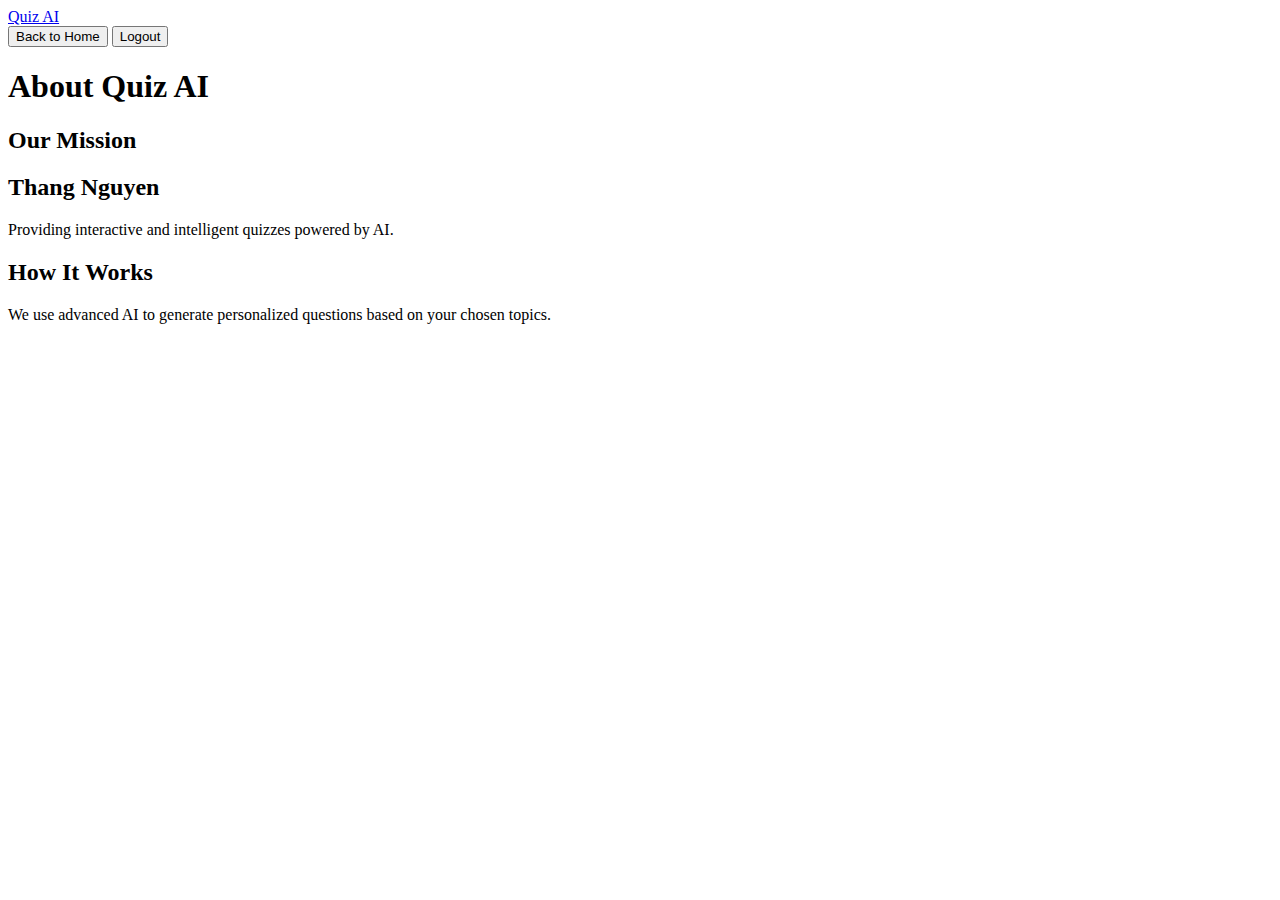
==== pages/about.html @ 5732d0c4 "adnsas" ====
<!DOCTYPE html>
<html lang="en">
<head>
    <meta charset="UTF-8">
    <meta name="viewport" content="width=device-width, initial-scale=1.0">
    <title>About - Quiz AI</title>
    <link rel="stylesheet" href="../css/about.css">
</head>
<body>
    <nav class="navbar">
        <a href="home.html" class="logo-link">
            <div class="logo">Quiz AI</div>
        </a>
        <div class="user-info">
            <span id="username"></span>
            <button id="backBtn">Back to Home</button>
            <button id="logoutBtn">Logout</button>
        </div>
    </nav>
    <main class="main-content">
        <h1>About Quiz AI</h1>
        <div class="about-container">
            <section class="about-section">
                <h2>Our Mission</h2>
                <h2>Thang Nguyen</h2>
                <p>Providing interactive and intelligent quizzes powered by AI.</p>
            </section>
            <section class="about-section">
                <h2>How It Works</h2>
                <p>We use advanced AI to generate personalized questions based on your chosen topics.</p>
            </section>
        </div>
    </main>
    <script src="../js/about.js"></script>
</body>
</html>
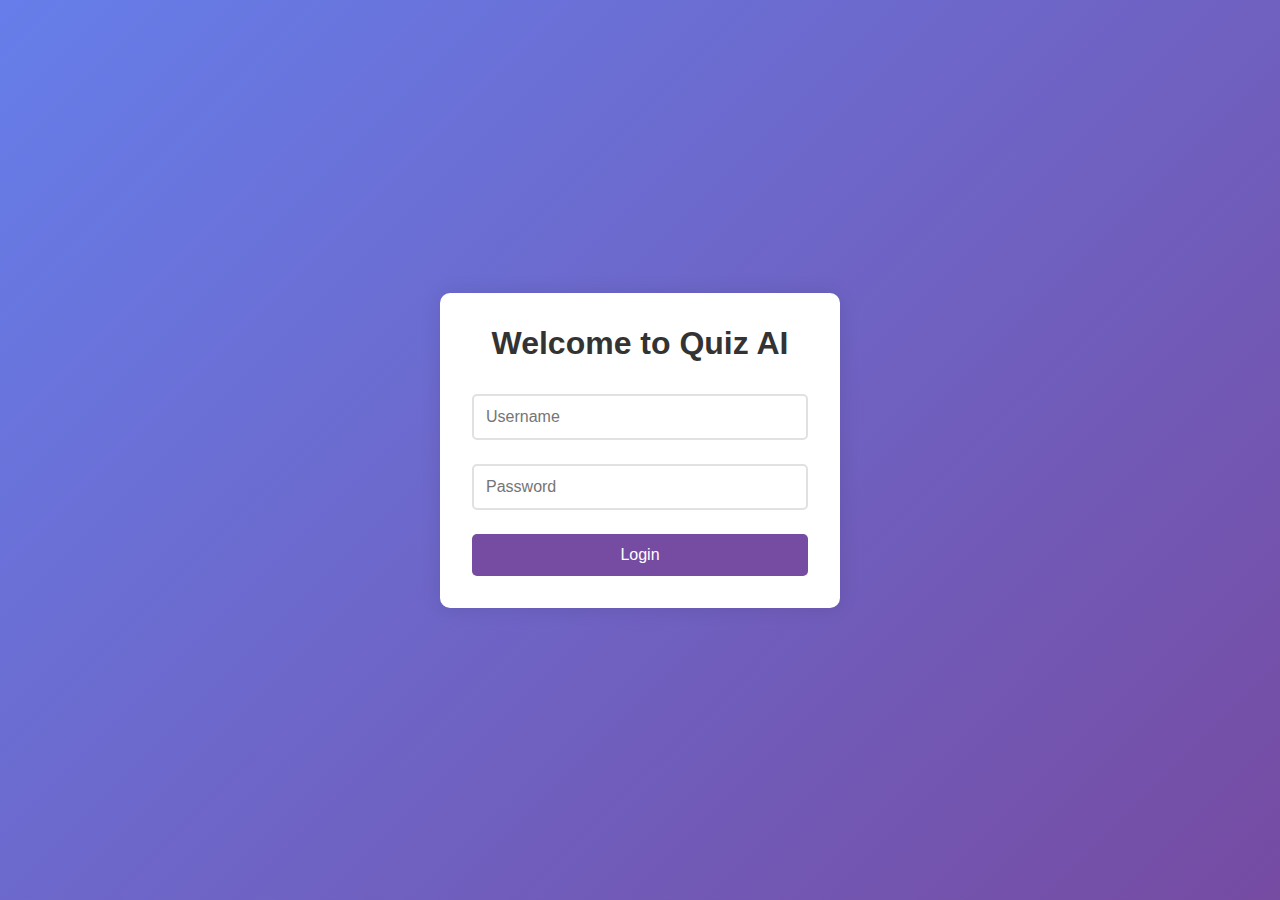
==== commit 4108f8fb: "Format Code" ====
--- a/pages/about.html
+++ b/pages/about.html
@@ -22,7 +22,6 @@
         <div class="about-container">
             <section class="about-section">
                 <h2>Our Mission</h2>
-                <h2>Thang Nguyen</h2>
                 <p>Providing interactive and intelligent quizzes powered by AI.</p>
             </section>
             <section class="about-section">
--- a/css/about.css
+++ b/css/about.css
@@ -0,0 +1,114 @@
+* {
+    margin: 0;
+    padding: 0;
+    box-sizing: border-box;
+    font-family: 'Arial', sans-serif;
+}
+
+body {
+    min-height: 100vh;
+    background: #f5f7fa;
+}
+
+.navbar {
+    background: white;
+    padding: 1rem 2rem;
+    box-shadow: 0 2px 10px rgba(0, 0, 0, 0.1);
+    display: flex;
+    justify-content: space-between;
+    align-items: center;
+}
+
+.logo {
+    font-size: 1.5rem;
+    font-weight: bold;
+    color: #764ba2;
+}
+
+.logo-link {
+    text-decoration: none;
+    cursor: pointer;
+}
+
+.logo-link:hover .logo {
+    color: #667eea;
+}
+
+.user-info {
+    display: flex;
+    align-items: center;
+    gap: 1rem;
+}
+
+#username {
+    color: #333;
+}
+
+#logoutBtn {
+    padding: 8px 16px;
+    background: #764ba2;
+    color: white;
+    border: none;
+    border-radius: 5px;
+    cursor: pointer;
+    transition: background 0.3s ease;
+}
+
+#logoutBtn:hover {
+    background: #667eea;
+}
+
+#backBtn {
+    padding: 8px 16px;
+    background: #6c757d;
+    color: white;
+    border: none;
+    border-radius: 5px;
+    cursor: pointer;
+    transition: background 0.3s ease;
+}
+
+#backBtn:hover {
+    background: #5a6268;
+}
+
+.main-content {
+    padding: 2rem;
+    max-width: 1200px;
+    margin: 0 auto;
+}
+
+h1 {
+    color: #333;
+    margin-bottom: 2rem;
+    text-align: center;
+}
+
+.about-container {
+    background: white;
+    padding: 2rem;
+    border-radius: 10px;
+    box-shadow: 0 0 20px rgba(0, 0, 0, 0.1);
+}
+
+.about-section {
+    margin-bottom: 2rem;
+    padding: 1.5rem;
+    background: #f8f9fa;
+    border-radius: 8px;
+}
+
+.about-section:last-child {
+    margin-bottom: 0;
+}
+
+h2 {
+    color: #764ba2;
+    margin-bottom: 1rem;
+}
+
+p {
+    color: #666;
+    line-height: 1.6;
+    font-size: 1.1rem;
+} 